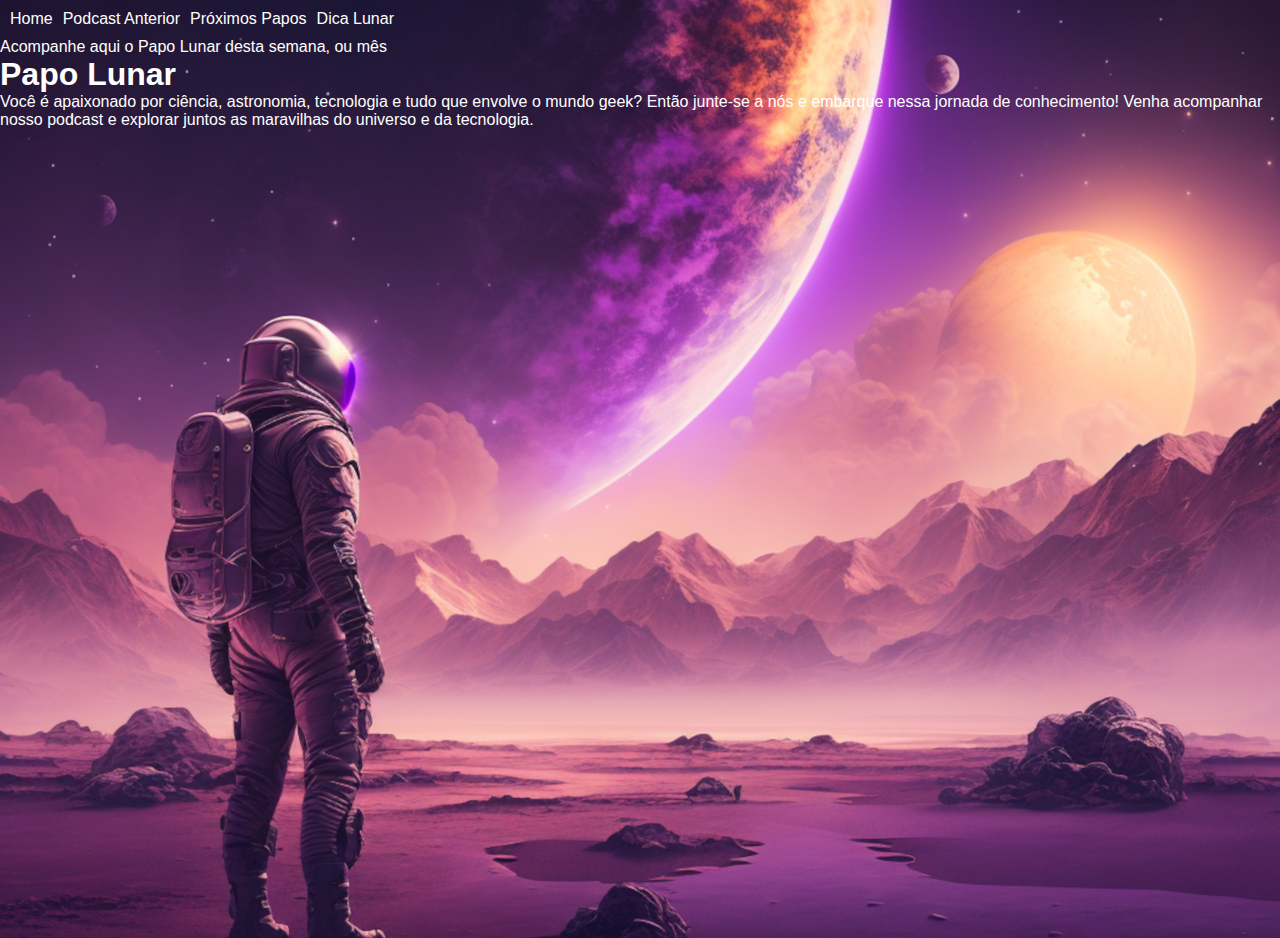
==== index.html @ 06519c59 "navegação" ====
<!DOCTYPE html>
<html lang="pt-br">
<head>
    <meta charset="UTF-8">
    <meta http-equiv="X-UA-Compatible" content="IE=edge">
    <meta name="viewport" content="width=device-width, initial-scale=1.0">
    <link rel="stylesheet" href="styles/styles.css">
    <title>Papo Lunar</title>
</head>
<body>
    <header>
        <nav>
            <ul>
                <li><a href="#">Home</a></li>
                <li><a href="#">Podcast Anterior</a></li>
                <li><a href="#">Próximos Papos</a></li>
                <li><a href="#">Dica Lunar </a></li>
            </ul>
        </nav>

    </header>
    <main>
        <p>Acompanhe aqui o Papo Lunar desta semana, ou mês </p>
        <h1>Papo Lunar </h1>
        <p>Você é apaixonado por ciência, astronomia, tecnologia e tudo que envolve o mundo geek? Então junte-se a nós e embarque nessa jornada de conhecimento! Venha acompanhar nosso podcast e explorar juntos as maravilhas do universo e da tecnologia.</p>
    </main>
    <footer></footer>
    
</body>
</html>
---- styles/styles.css ----
@charset "UTF-8";
*{
    margin: 0px;
    padding: 0px;
}

body, html{
    width: 100vw;
    height: 100vh;
    font-family: Arial, Helvetica, sans-serif;
    background-color: black;
    background: url(../img/fundo1.png)no-repeat;
    background-position: center center;
    background-size: 100%;
}
 ul {
    display: flex;
    color: white;
    padding: 5px;
    
}

li{
    
    padding: 5px;
    list-style-type: none;
}

li > a {
    text-decoration: none;
    color: white;
}

main{
    width: 99vw;
    height: 100vh;
    color: white;
    
}
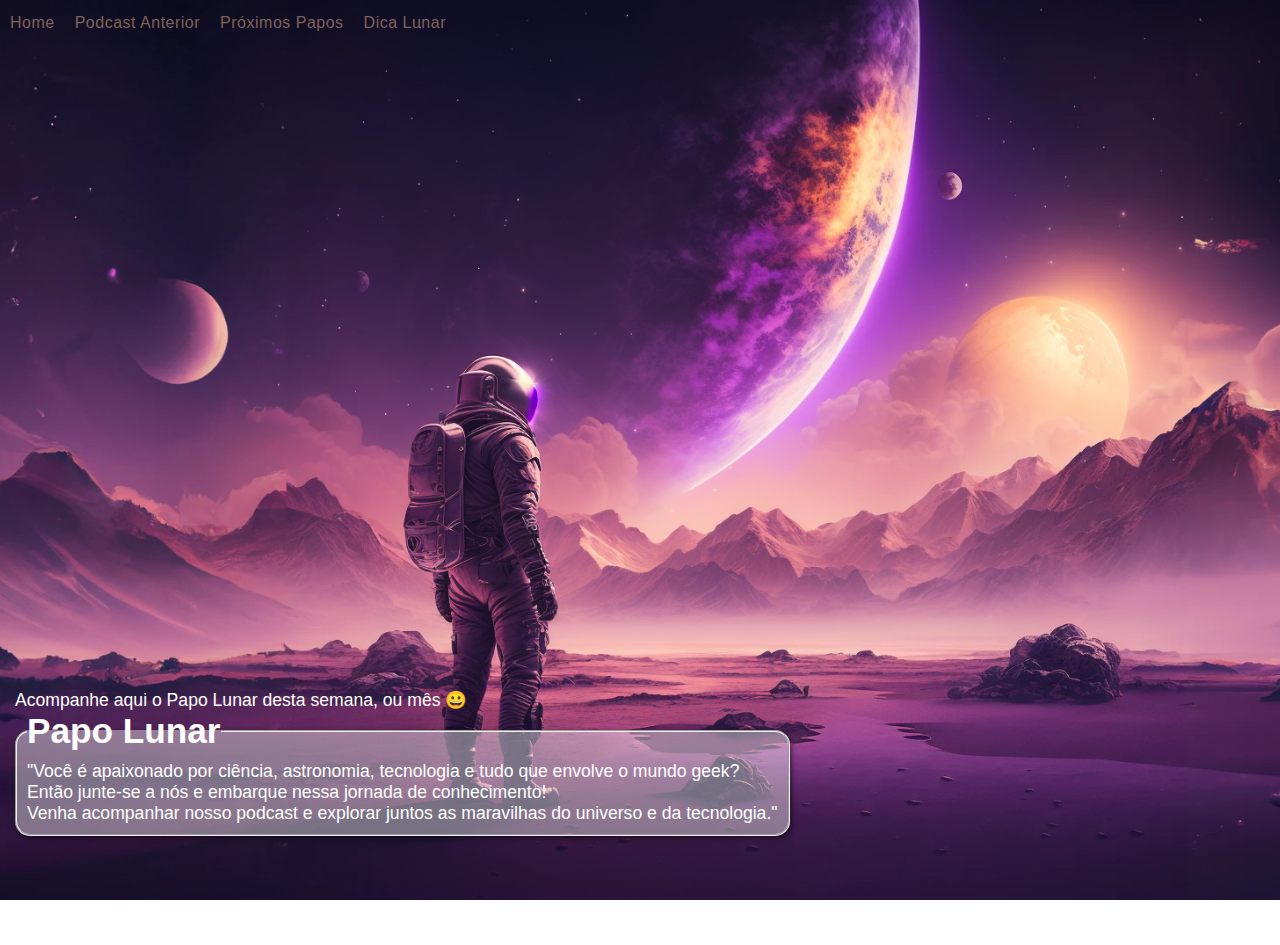
==== commit 27b8e1f2: "navegação" ====
--- a/index.html
+++ b/index.html
@@ -20,11 +20,17 @@
 
     </header>
     <main>
-        <p>Acompanhe aqui o Papo Lunar desta semana, ou mês </p>
-        <h1>Papo Lunar </h1>
-        <p>Você é apaixonado por ciência, astronomia, tecnologia e tudo que envolve o mundo geek? Então junte-se a nós e embarque nessa jornada de conhecimento! Venha acompanhar nosso podcast e explorar juntos as maravilhas do universo e da tecnologia.</p>
+        <div class="container__principal">
+            <p>Acompanhe aqui o Papo Lunar desta semana, ou mês &#128512 </p>
+            <fieldset>
+                <legend>
+                    <h1>Papo Lunar </h1>
+                </legend>
+                <p>"Você é apaixonado por ciência, astronomia, tecnologia e tudo que envolve o mundo geek? <br> Então junte-se a nós e embarque nessa jornada de conhecimento! <br> Venha acompanhar nosso podcast e explorar juntos as maravilhas do universo e da tecnologia."</p>
+            </fieldset>
+        </div>
     </main>
     <footer></footer>
-    
+    <script src="script.js"></script>
 </body>
 </html>--- a/styles/styles.css
+++ b/styles/styles.css
@@ -4,36 +4,100 @@
     padding: 0px;
 }
 
+*,
+*:before,
+*:after{
+    padding: 0;
+    margin: 0;
+    box-sizing: border-box;
+}
+
+
+
+
 body, html{
     width: 100vw;
     height: 100vh;
     font-family: Arial, Helvetica, sans-serif;
     background-color: black;
-    background: url(../img/fundo1.png)no-repeat;
-    background-position: center center;
-    background-size: 100%;
+    background: url(../img/fundo3.png)no-repeat;
+    background-position-x: -500px;
+    background-size: cover;
+    overflow-x: hidden;
 }
- ul {
+
+nav{
+    margin-right: 5vw;
+    height: 5vh;
+    width: 40vw;
+    min-width: 600px;
     display: flex;
-    color: white;
-    padding: 5px;
+    align-items: center;
+    justify-content: space-between;
+    text-decoration: none;
+
+}
+
+ul{
+    display: flex;
+
+
+}
+li{
+    list-style: none;
     
 }
-
-li{
-    
-    padding: 5px;
-    list-style-type: none;
+li > a{
+    text-decoration: none;
+    position: relative;
+    color: #fac0947c;
+    font-size: 1em;
+    letter-spacing: 0.5px;
+    padding: 0 10px;
+   
 }
 
-li > a {
-    text-decoration: none;
-    color: white;
+li > a::after{
+    content: "";
+    position: absolute;
+    background-color: #ffffff;
+    height: 3px;
+    width: 0;
+    left: 0;
+    bottom: -10px;
+    transition: 0.3s;
+
+}
+
+li > a:hover::after{
+    width: 100%;
+
+}
+
+a:hover{
+    color: #FFFFFF;
+
 }
 
 main{
     width: 99vw;
     height: 100vh;
     color: white;
+    position: relative;
     
-}+}
+.container__principal{
+    position: absolute;
+    top: 70%;
+    padding: 5px;
+    margin: 10px;
+    font-family: Arial, Helvetica, sans-serif;
+    font-size: 1.1em;
+}
+
+fieldset{
+    background-color: rgba(255, 255, 255, 0.404);
+    border-radius: 15px;
+    padding: 10px;
+    box-shadow: 2px 2px 5px rgba(0, 0, 0, 0.514);
+}
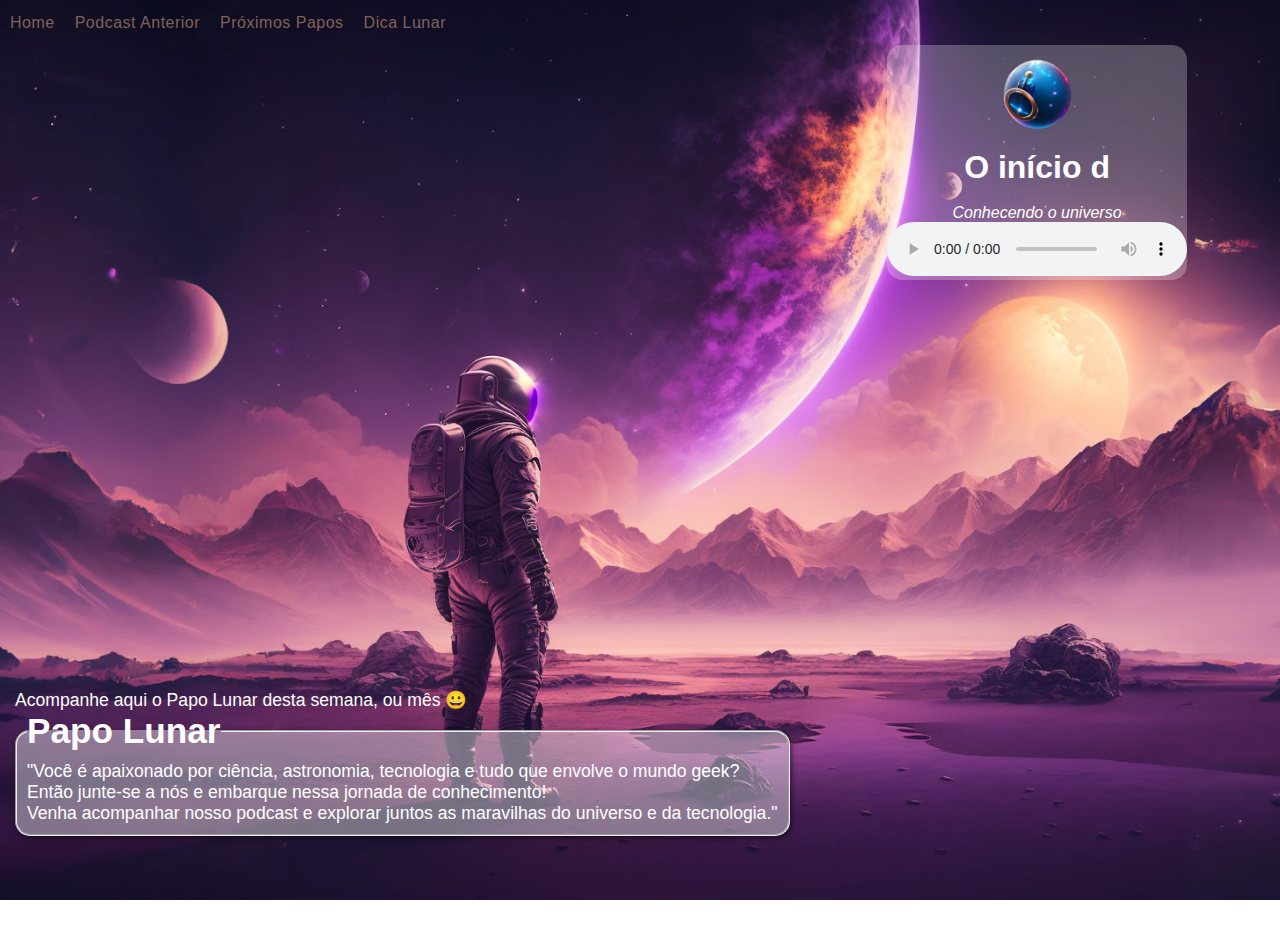
==== commit 595f0fa7: "audio" ====
--- a/index.html
+++ b/index.html
@@ -20,6 +20,23 @@
 
     </header>
     <main>
+        <div class="player">
+            <img src="img/simbolo.png" alt="">
+            <div class="descricao">
+                <h1>O início da jornada </h1> <br>
+                <i>Conhecendo o universo</i> <br>
+            </div>
+
+            <audio src="audio/teste.mp3" controls></audio>
+
+          
+
+            
+        </div>
+
+
+
+
         <div class="container__principal">
             <p>Acompanhe aqui o Papo Lunar desta semana, ou mês &#128512 </p>
             <fieldset>
--- a/styles/styles.css
+++ b/styles/styles.css
@@ -86,6 +86,26 @@
     position: relative;
     
 }
+
+
+
+.player{
+    position: absolute;
+    left: 70%;
+    color: white;
+    background-color: #ffffff42;
+    border-radius: 15px;
+    text-align: center;
+}
+
+.player > img{
+    width: 100px;
+    
+
+}
+
+
+
 .container__principal{
     position: absolute;
     top: 70%;
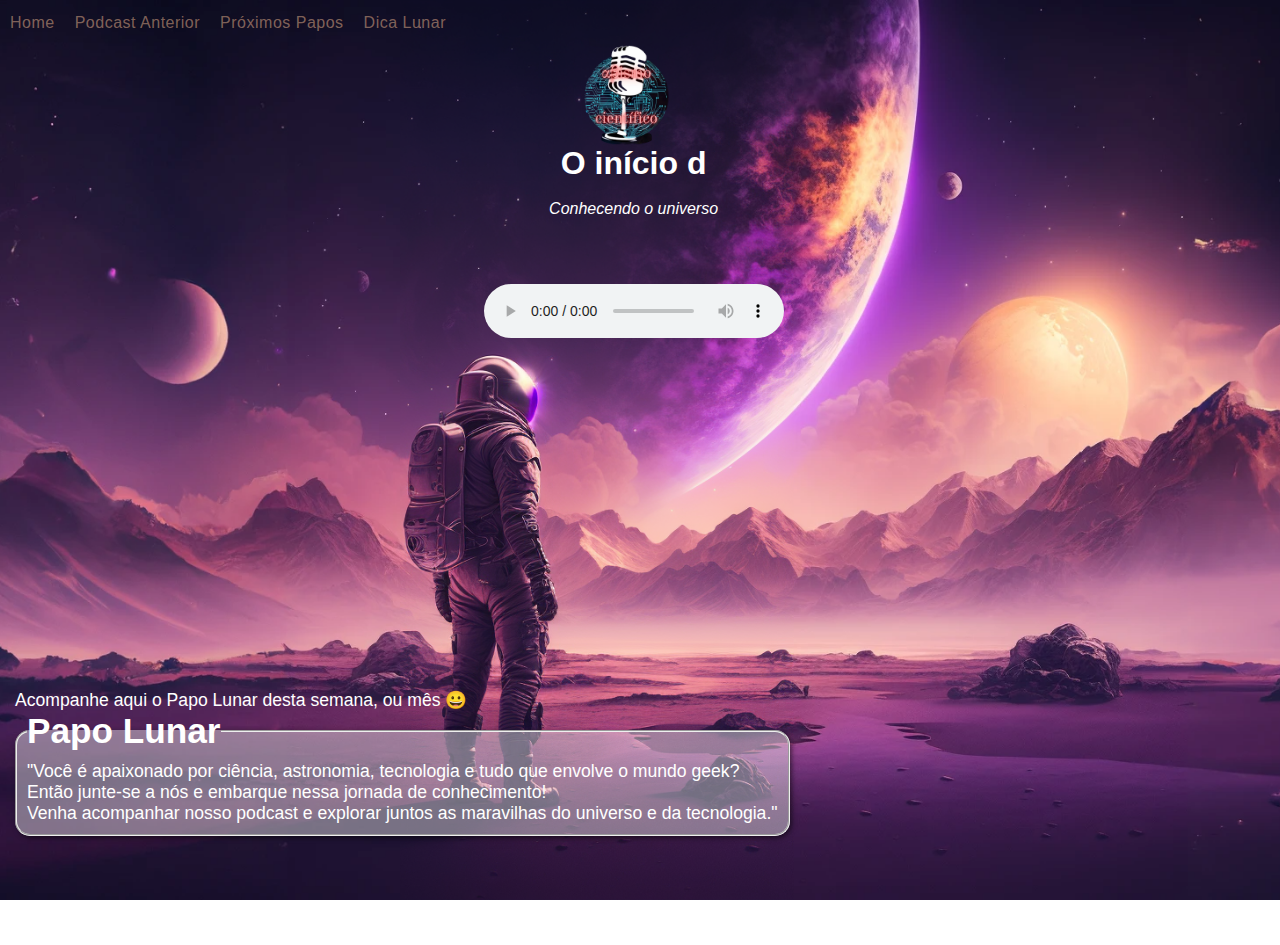
==== commit 436526b4: "troca de img simbolo" ====
--- a/index.html
+++ b/index.html
@@ -21,13 +21,13 @@
     </header>
     <main>
         <div class="player">
-            <img src="img/simbolo.png" alt="">
+            <img src="img/caqui.png" alt="microfoneabismatico" id="mrcirofone">
             <div class="descricao">
                 <h1>O início da jornada </h1> <br>
                 <i>Conhecendo o universo</i> <br>
             </div>
 
-            <audio src="audio/teste.mp3" controls></audio>
+            <audio src="audio/teste1.mp3" controls></audio>
 
           
 
--- a/styles/styles.css
+++ b/styles/styles.css
@@ -90,7 +90,8 @@
 
 
 .player{
-    position: absolute;
+    display: inline;
+    margin: auto;
     left: 70%;
     color: white;
     background-color: #ffffff42;
@@ -98,10 +99,18 @@
     text-align: center;
 }
 
+
 .player > img{
     width: 100px;
+    display: block;
+    margin: auto;
     
+}
 
+audio{
+    display: block;
+    margin: auto;
+    height: 120px;
 }
 
 
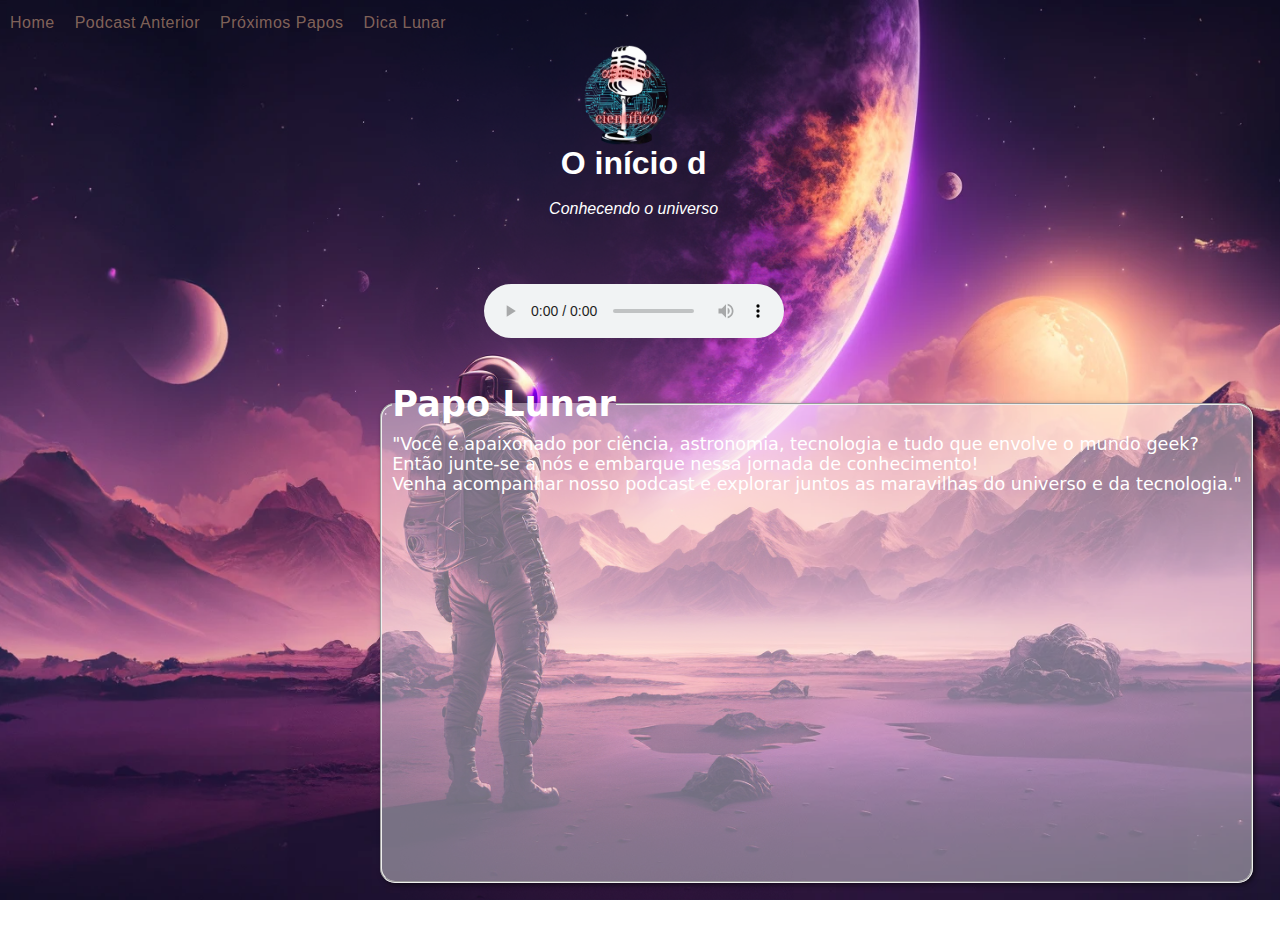
==== commit 469fccee: "tamnho do fieldset" ====
--- a/index.html
+++ b/index.html
@@ -38,7 +38,7 @@
 
 
         <div class="container__principal">
-            <p>Acompanhe aqui o Papo Lunar desta semana, ou mês &#128512 </p>
+            
             <fieldset>
                 <legend>
                     <h1>Papo Lunar </h1>
--- a/styles/styles.css
+++ b/styles/styles.css
@@ -116,15 +116,22 @@
 
 
 .container__principal{
-    position: absolute;
-    top: 70%;
-    padding: 5px;
-    margin: 10px;
-    font-family: Arial, Helvetica, sans-serif;
+    margin: auto;
+    height: 200px;
+    width:40vw;
+    padding:25px;
+    margin: 20px;
+    font-family: system-ui, -apple-system, BlinkMacSystemFont, 'Segoe UI', Roboto, Oxygen, Ubuntu, Cantarell, 'Open Sans', 'Helvetica Neue', sans-serif;
     font-size: 1.1em;
 }
 
+
 fieldset{
+    height: 500px;
+    font-size: bold ;
+    position: absolute;
+    left: 30%;
+    margin: auto;
     background-color: rgba(255, 255, 255, 0.404);
     border-radius: 15px;
     padding: 10px;
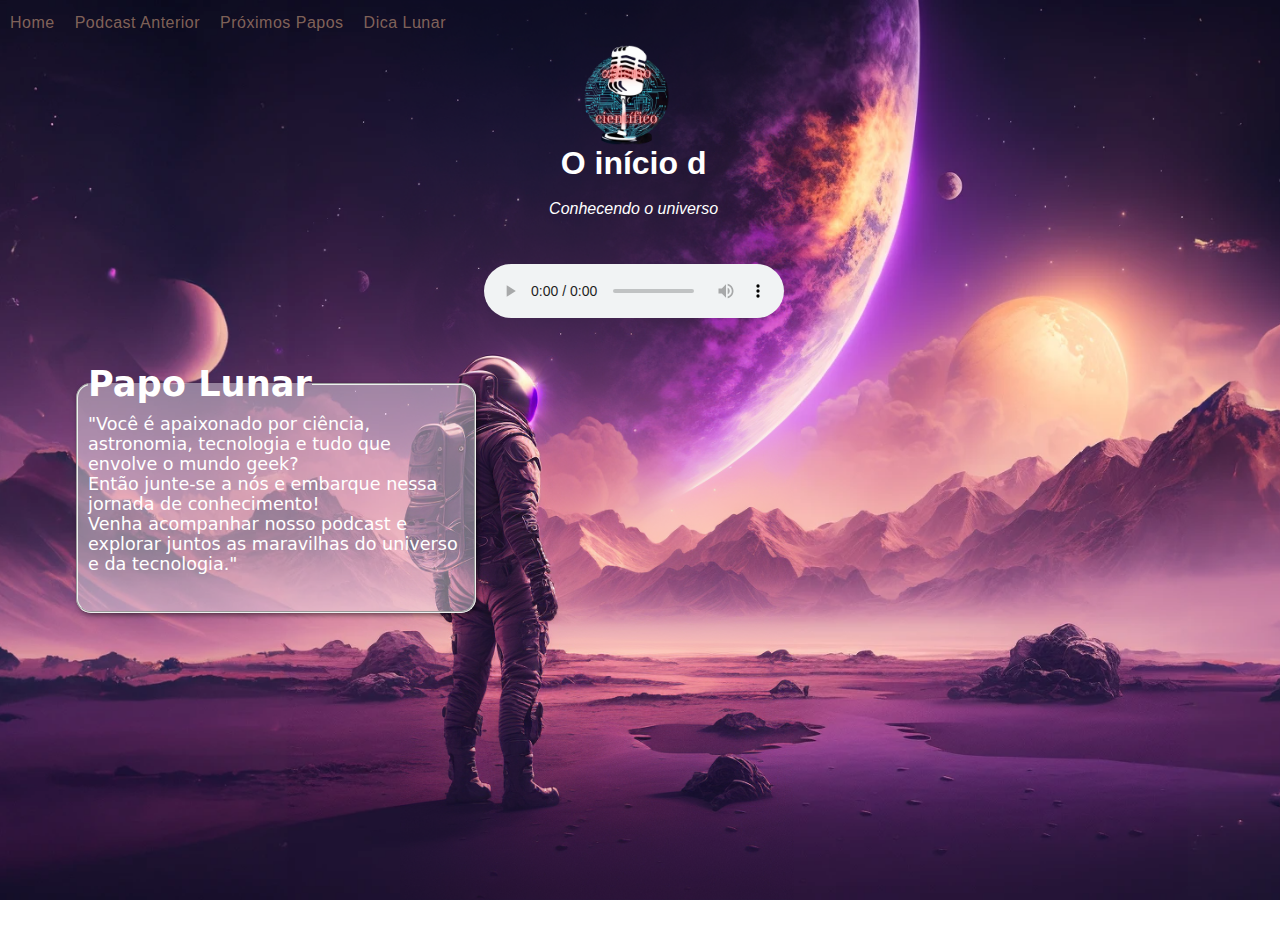
==== commit 803a08ec: "papo lunar ajustes" ====
--- a/index.html
+++ b/index.html
@@ -5,6 +5,7 @@
     <meta http-equiv="X-UA-Compatible" content="IE=edge">
     <meta name="viewport" content="width=device-width, initial-scale=1.0">
     <link rel="stylesheet" href="styles/styles.css">
+    <link rel="stylesheet" href="mediaq.css">
     <title>Papo Lunar</title>
 </head>
 <body>
--- a/styles/styles.css
+++ b/styles/styles.css
@@ -1,4 +1,8 @@
 @charset "UTF-8";
+@media screen and (max-width:480px) {
+}
+
+
 *{
     margin: 0px;
     padding: 0px;
@@ -110,7 +114,9 @@
 audio{
     display: block;
     margin: auto;
-    height: 120px;
+    height: 100px;
+    
+
 }
 
 
@@ -127,13 +133,15 @@
 
 
 fieldset{
-    height: 500px;
+    margin: auto;
+    height: 250px;
+    width: 400px;
     font-size: bold ;
-    position: absolute;
-    left: 30%;
-    margin: auto;
     background-color: rgba(255, 255, 255, 0.404);
     border-radius: 15px;
     padding: 10px;
     box-shadow: 2px 2px 5px rgba(0, 0, 0, 0.514);
+
+
+    
 }
--- a/mediaq.css
+++ b/mediaq.css
@@ -0,0 +1,6 @@
+@charset "UTF*";
+@media screen and (min-width:481px) and (max-width:780px) {
+    
+    
+    
+}